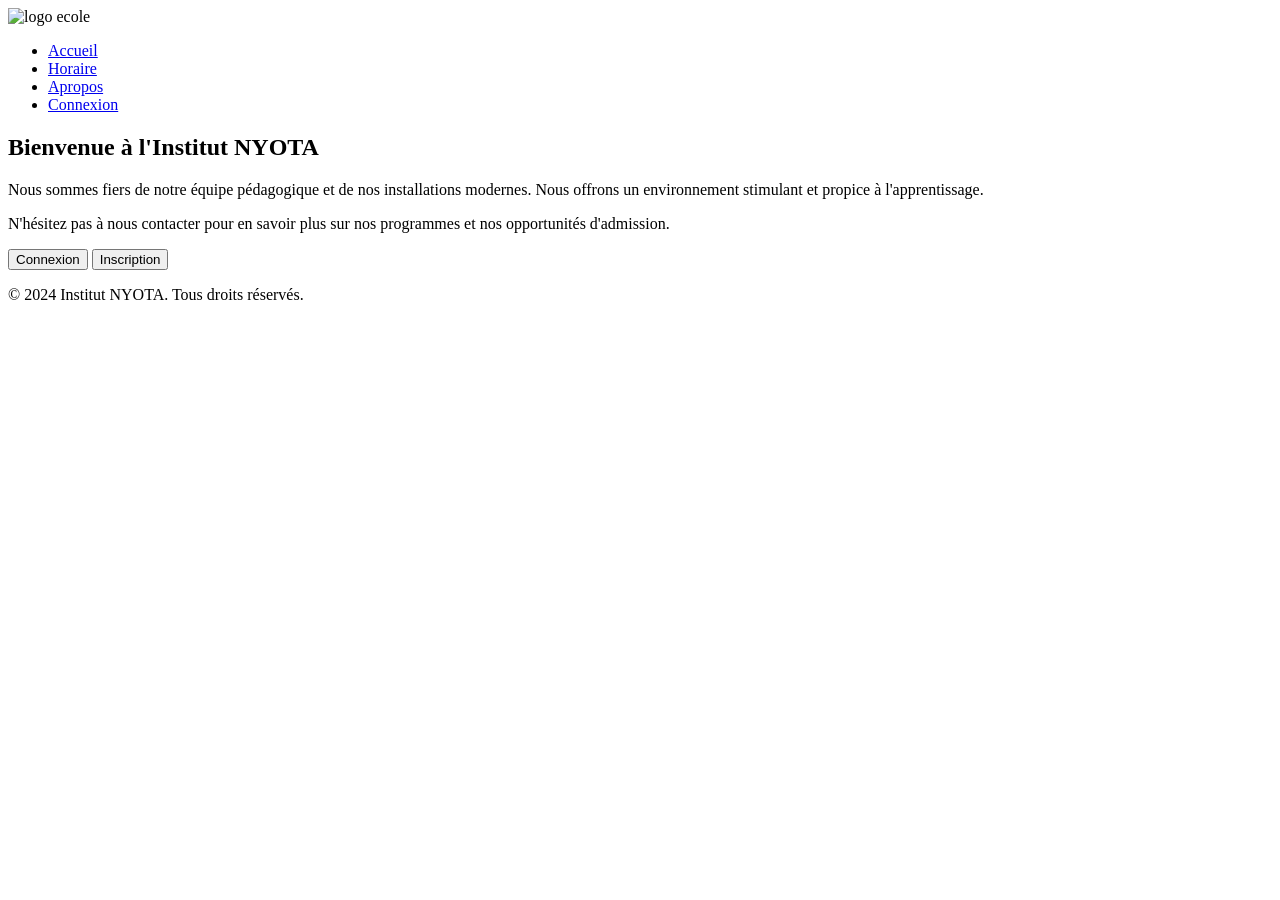
==== index.html @ 4aa46751 "j'ai renomer index et retravailler sur son contenu en suivant notre Design" ====
<!DOCTYPE html>
<html lang="fr">
<head>
    <meta charset="UTF-8">
    <meta name="viewport" content="width=device-width, initial-scale=1.0">
    <title>Institut NYOTA</title>
<link rel="stylesheet" href="#">
</head>
<header>
    <nav>
        <!-- logo ecole -->
        <img src="images/logo.png" alt="logo ecole">
        <!-- menu -->
        <ul>
            <li><a href="index.html">Accueil</a></li>
            <li><a href="#">Horaire</a></li>
            <li><a href="#">Apropos</a></li>
            <li><a href="connexion.html">Connexion</a></li>
        </ul>
    </nav>
</header>
<body>
    <main>
        <section>
            <h1>Bienvenue à l'Institut NYOTA</h1>
            <p>Nous sommes fiers de notre équipe pédagogique et de nos installations modernes. Nous offrons un environnement stimulant et propice à l'apprentissage.</p>
            <p>N'hésitez pas à nous contacter pour en savoir plus sur nos programmes et nos opportunités d'admission.</p>
            <button>Connexion</button>
            <button>Inscription</button>
        
        </section>

    </main>
    <footer>
        <p>© 2024 Institut NYOTA. Tous droits réservés.</p>
     </footer>
</body>


</html>
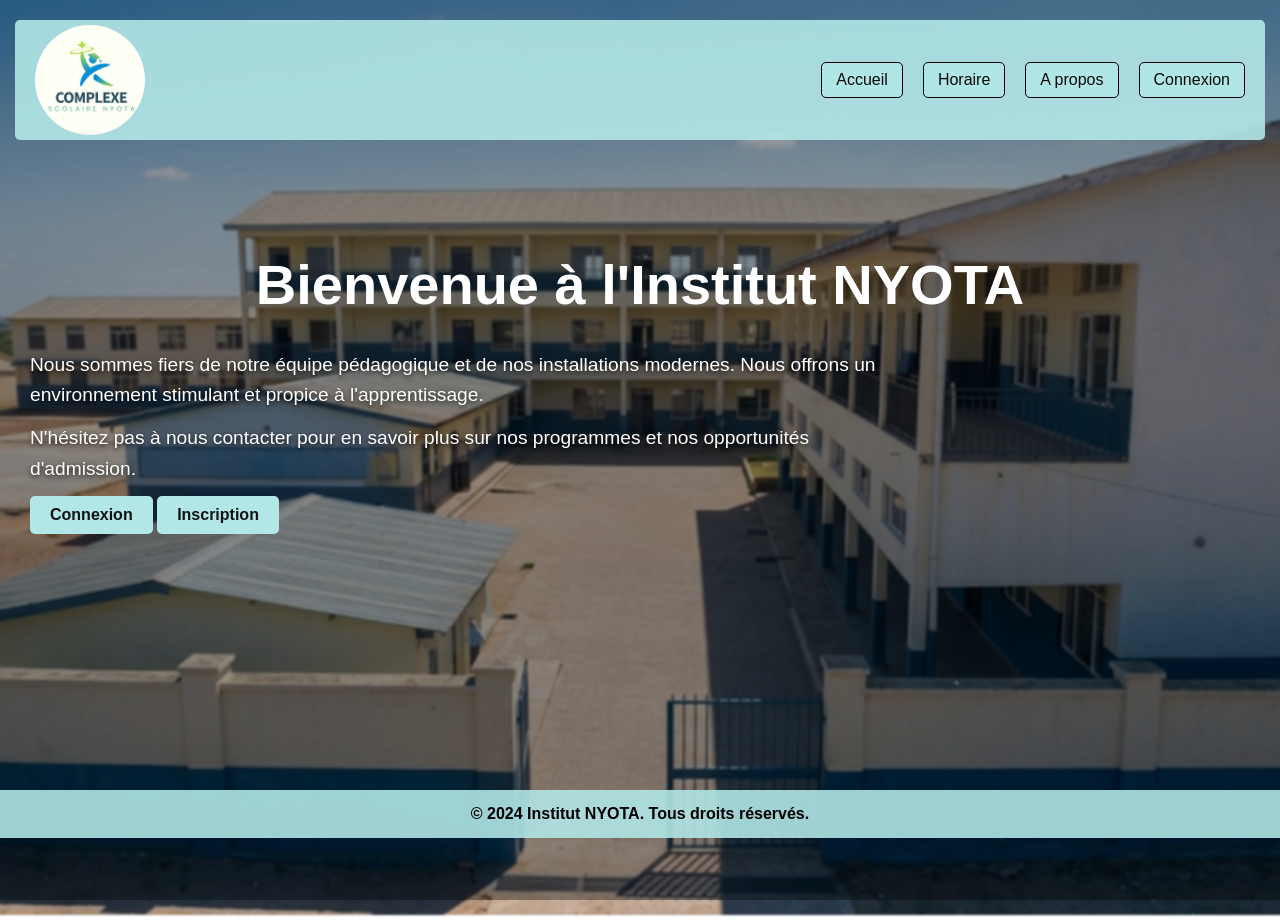
==== commit a23d0ad1: "Chers tous, j'ai apporté des modifications avec CSS. Chaque partie est expliquée en commentaire. Mer" ====
--- a/index.html
+++ b/index.html
@@ -4,37 +4,34 @@
     <meta charset="UTF-8">
     <meta name="viewport" content="width=device-width, initial-scale=1.0">
     <title>Institut NYOTA</title>
-<link rel="stylesheet" href="#">
+    <link rel="stylesheet" href="base css/base.css">
 </head>
 <header>
     <nav>
         <!-- logo ecole -->
-        <img src="images/logo.png" alt="logo ecole">
+        <img src="logo.png" alt="logo ecole">
         <!-- menu -->
         <ul>
             <li><a href="index.html">Accueil</a></li>
             <li><a href="#">Horaire</a></li>
-            <li><a href="#">Apropos</a></li>
-            <li><a href="connexion.html">Connexion</a></li>
+            <li><a href="#">A propos</a></li>
+            <li><a href="#">Connexion</a></li>
         </ul>
     </nav>
 </header>
 <body>
     <main>
-        <section>
+        <section class="hero">
             <h1>Bienvenue à l'Institut NYOTA</h1>
             <p>Nous sommes fiers de notre équipe pédagogique et de nos installations modernes. Nous offrons un environnement stimulant et propice à l'apprentissage.</p>
             <p>N'hésitez pas à nous contacter pour en savoir plus sur nos programmes et nos opportunités d'admission.</p>
             <button>Connexion</button>
             <button>Inscription</button>
-        
         </section>
-
     </main>
     <footer>
         <p>© 2024 Institut NYOTA. Tous droits réservés.</p>
-     </footer>
+    </footer>
 </body>
 
-
 </html>
--- a/base css/base.css
+++ b/base css/base.css
@@ -0,0 +1,189 @@
+/* Partie de Lévi Tshipamba */
+/* chaque étape estexpliquée. Pour ceux qui ne comprennent pas, le choach va expliquer au prochain rdv */
+
+* {
+    margin: 0;
+    padding: 0;
+    box-sizing: border-box;
+    font-family: Arial, sans-serif;
+}
+
+html {
+    min-height: 100%;
+}
+
+body {
+    min-height: 100vh;
+    position: relative;
+    overflow-x: hidden;
+    color: #ffffff;
+}
+
+/* Image floutée en arrière-plan */
+body::before {
+    content: "";
+    position: fixed;
+    inset: -15px;
+    background: url("../image.png") center / cover no-repeat;
+    filter: blur(1px);
+    z-index: -1;
+}
+
+/* J'ai flouté l'arrière plan sombre pour améliorer la lisibilité des textes*/
+body::after {
+    content: "";
+    position: fixed;
+    inset: 0;
+    background: rgba(0, 0, 0, 0.35);
+    z-index: -1;
+}
+
+/* En-tête */
+header nav {
+    display: flex;
+    justify-content: space-between;
+    align-items: center;
+    margin: 20px 15px;
+    padding: 5px 20px;
+    background-color: rgba(179, 231, 231, 0.9);
+    border-radius: 5px;
+}
+
+header nav img {
+    width: 110px;
+    height: 110px;
+    object-fit: cover;
+    border-radius: 50%;
+}
+
+nav ul {
+    display: flex;
+    gap: 20px;
+    list-style: none;
+}
+
+nav ul li a {
+    display: inline-block;
+    color: #090909;
+    text-decoration: none;
+    border: 1px solid #000;
+    border-radius: 5px;
+    padding: 8px 14px;
+    background-color: #b1e6e6;
+    transition: background-color 0.5s, color 0.5s, transform 0.3s;
+}
+
+nav ul li a:hover {
+    background-color: #090909;
+    color: #fff;
+    font-weight: bold;
+    transform: scale(1.05);
+}
+
+/* Section principale */
+.hero {
+    min-height: 70vh;
+    padding: 80px 30px;
+    line-height: 1.6;
+    position: relative;
+}
+
+.hero h1 {
+    text-align: center;
+    font-size: clamp(2rem, 6vw, 3.5rem);
+    margin-bottom: 20px;
+}
+
+.hero p {
+    max-width: 850px;
+    margin-bottom: 12px;
+    font-size: 1.2rem;
+    text-shadow: 0 2px 5px rgba(0, 0, 0, 0.8);
+}
+
+/* Boutons */
+.hero button {
+    display: inline-flex;
+    justify-content: center;
+    align-items: center;
+    padding: 10px 20px;
+    margin: 15px 5px 0 0;
+    font-size: 1rem;
+    font-weight: bold;
+    color: #121212;
+    background-color: #b3e7e7;
+    border: none;
+    border-radius: 5px;
+    cursor: pointer;
+    gap: 15px;
+    transition: background-color 0.5s, color 0.5s, transform 0.3s;
+}
+
+/* .herobutton {
+    display: flex;
+    justify-content: center;
+    align-items: center;
+    gap: 15px;
+    width: 100%;
+    margin-top: 20px;
+} */
+
+
+/* .hero .btn1 {
+    background-color: #101212;
+    display:flex;
+    justify-content: center;
+    align-items: center;
+    gap: 15px;
+}
+
+.hero .btn2 {
+    display:flex;
+    justify-content: center;
+    align-items: center;
+    gap: 15px;
+    background-color: #1f2121;
+} */
+
+.hero button {
+    margin: 0;
+}
+
+.hero button:hover {
+    background-color: #7ac5c5;
+    border: 1px solid #000;
+    transform: scale(1.05);
+    color: #fff;
+    font-size: 1.1rem;
+    border: 1px solid #000000;
+}
+
+/* Le footer, le bas de la page */
+footer {
+    position: relative;
+    width: 100%;
+    background-color: rgba(177, 230, 230, 0.9);
+    color: #000;
+    text-align: center;
+    padding: 15px;
+    font-weight: bold;
+}
+
+/* Le responsive pour l'adaptation aux petits écrans */
+@media (max-width: 700px) {
+    header nav {
+        flex-direction: column;
+        gap: 20px;
+    }
+
+    nav ul {
+        flex-wrap: wrap;
+        justify-content: center;
+    }
+
+    .hero {
+        padding: 50px 20px;
+    }
+}
+
+/* Fin de la partie de Lévi Tshipamba */
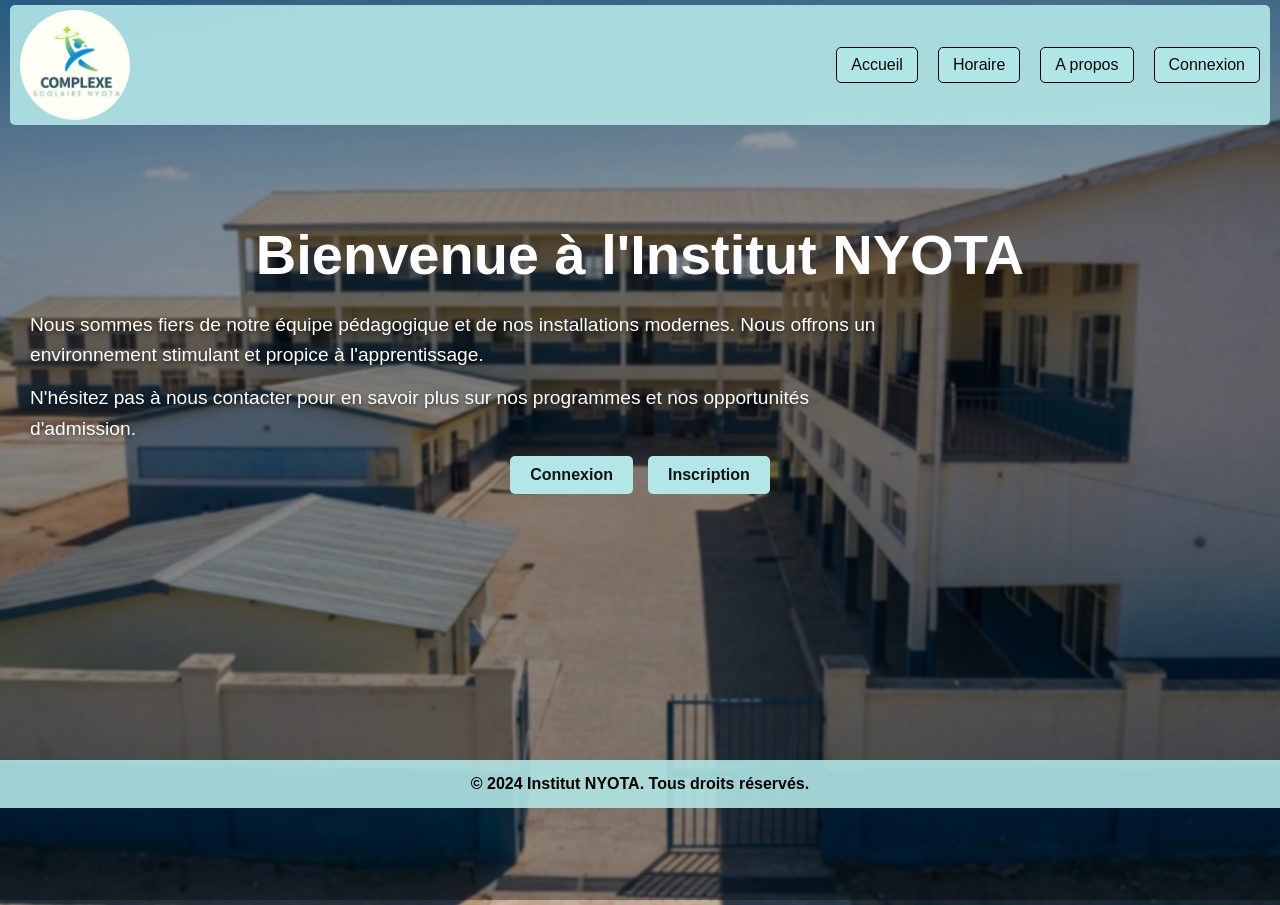
==== commit d78fe548: "J'ai centralisé les boutons" ====
--- a/index.html
+++ b/index.html
@@ -25,8 +25,10 @@
             <h1>Bienvenue à l'Institut NYOTA</h1>
             <p>Nous sommes fiers de notre équipe pédagogique et de nos installations modernes. Nous offrons un environnement stimulant et propice à l'apprentissage.</p>
             <p>N'hésitez pas à nous contacter pour en savoir plus sur nos programmes et nos opportunités d'admission.</p>
-            <button>Connexion</button>
-            <button>Inscription</button>
+            <div class="container">
+                <button>Connexion</button>
+                <button>Inscription</button>
+            </div>
         </section>
     </main>
     <footer>
--- a/base css/base.css
+++ b/base css/base.css
@@ -8,9 +8,9 @@
     font-family: Arial, sans-serif;
 }
 
-html {
+/* html {
     min-height: 100%;
-}
+} */
 
 body {
     min-height: 100vh;
@@ -43,8 +43,8 @@
     display: flex;
     justify-content: space-between;
     align-items: center;
-    margin: 20px 15px;
-    padding: 5px 20px;
+    margin: 5px 10px;
+    padding: 5px 10px;
     background-color: rgba(179, 231, 231, 0.9);
     border-radius: 5px;
 }
@@ -91,23 +91,33 @@
 .hero h1 {
     text-align: center;
     font-size: clamp(2rem, 6vw, 3.5rem);
-    margin-bottom: 20px;
+    margin-bottom: 10px;
+    font-weight: bold;
 }
 
 .hero p {
     max-width: 850px;
     margin-bottom: 12px;
     font-size: 1.2rem;
-    text-shadow: 0 2px 5px rgba(0, 0, 0, 0.8);
+    text-shadow: 0 2px 5px rgba(0, 0, 0, 0.614);
 }
 
 /* Boutons */
-.hero button {
+.container {
+    display: flex;
+    justify-content: center;
+    align-items: center;
+    gap: 15px;
+    margin-top: 20px;
+    margin: 0;
+}
+
+.hero .container button {
     display: inline-flex;
     justify-content: center;
     align-items: center;
     padding: 10px 20px;
-    margin: 15px 5px 0 0;
+    margin: 5px 5px 0 0;
     font-size: 1rem;
     font-weight: bold;
     color: #121212;
@@ -145,11 +155,11 @@
     background-color: #1f2121;
 } */
 
-.hero button {
+.hero .container button {
     margin: 0;
 }
 
-.hero button:hover {
+.hero .container button:hover {
     background-color: #7ac5c5;
     border: 1px solid #000;
     transform: scale(1.05);
@@ -170,7 +180,7 @@
 }
 
 /* Le responsive pour l'adaptation aux petits écrans */
-@media (max-width: 700px) {
+@media (max-width: 650px) {
     header nav {
         flex-direction: column;
         gap: 20px;
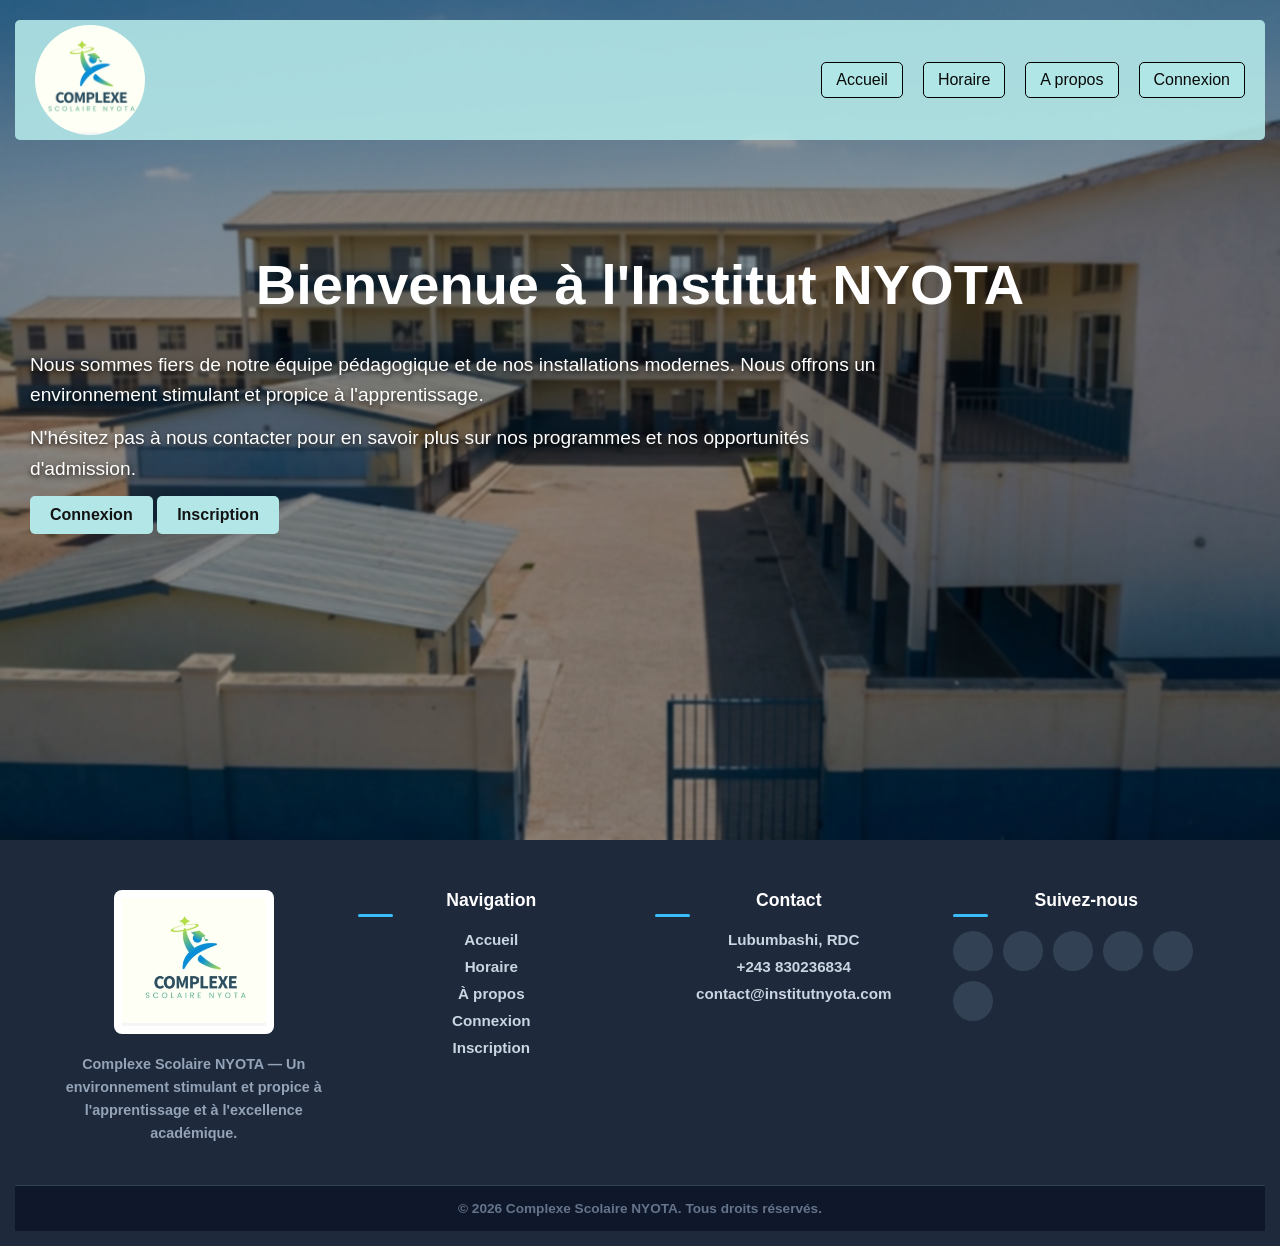
==== commit 21a94872: "bonsoir chers collegues  j ai apporter un changement au niveau de footer pour donner un bon aspect d" ====
--- a/index.html
+++ b/index.html
@@ -5,7 +5,7 @@
     <meta name="viewport" content="width=device-width, initial-scale=1.0">
     <title>Institut NYOTA</title>
     <link rel="stylesheet" href="base css/base.css">
-</head>
+  </head>
 <header>
     <nav>
         <!-- logo ecole -->
@@ -25,15 +25,77 @@
             <h1>Bienvenue à l'Institut NYOTA</h1>
             <p>Nous sommes fiers de notre équipe pédagogique et de nos installations modernes. Nous offrons un environnement stimulant et propice à l'apprentissage.</p>
             <p>N'hésitez pas à nous contacter pour en savoir plus sur nos programmes et nos opportunités d'admission.</p>
-            <div class="container">
-                <button>Connexion</button>
-                <button>Inscription</button>
-            </div>
+            <button>Connexion</button>
+            <button>Inscription</button>
         </section>
     </main>
-    <footer>
-        <p>© 2024 Institut NYOTA. Tous droits réservés.</p>
-    </footer>
+ <footer class="site-footer">
+  <div class="footer-container">
+    
+    <!-- 1. Emplacement Logo & Présentation -->
+    <div class="footer-col footer-brand">
+      <div class="footer-logo">
+        <img src="logo.png" alt="Logo Complexe Scolaire NYOTA">
+      </div>
+      <p class="footer-desc">
+        Complexe Scolaire NYOTA — Un environnement stimulant et propice à l'apprentissage et à l'excellence académique.
+      </p>
+    </div>
+
+    <!-- Navigation rapide -->
+    <div class="footer-col">
+      <h4 class="footer-title">Navigation</h4>
+      <ul class="footer-links">
+        <li><a href="#">Accueil</a></li>
+        <li><a href="#">Horaire</a></li>
+        <li><a href="#">À propos</a></li>
+        <li><a href="#">Connexion</a></li>
+        <li><a href="#">Inscription</a></li>
+      </ul>
+    </div>
+
+    <!-- Coordonnées -->
+    <div class="footer-col">
+      <h4 class="footer-title">Contact</h4>
+      <ul class="footer-contact">
+        <li><i class="fa-solid fa-location-dot"></i> Lubumbashi, RDC</li>
+        <li><i class="fa-solid fa-phone"></i> +243 830236834</li>
+        <li><i class="fa-solid fa-envelope"></i> contact@institutnyota.com</li>
+      </ul>
+    </div>
+
+    <!-- 2. Emplacement Réseaux Sociaux -->
+    <div class="footer-col">
+      <h4 class="footer-title">Suivez-nous</h4>
+      <div class="social-links">
+        <a href="https://facebook.com" target="_blank" aria-label="Facebook" class="social-icon facebook">
+          <i class="fa-brands fa-facebook-f"></i>
+        </a>
+        <a href="https://wa.me/243000000000" target="_blank" aria-label="WhatsApp" class="social-icon whatsapp">
+          <i class="fa-brands fa-whatsapp"></i>
+        </a>
+        <a href="https://instagram.com" target="_blank" aria-label="Instagram" class="social-icon instagram">
+          <i class="fa-brands fa-instagram"></i>
+        </a>
+        <a href="https://x.com" target="_blank" aria-label="X" class="social-icon x-twitter">
+          <i class="fa-brands fa-x-twitter"></i>
+        </a>
+        <a href="https://tiktok.com" target="_blank" aria-label="TikTok" class="social-icon tiktok">
+          <i class="fa-brands fa-tiktok"></i>
+        </a>
+        <a href="https://youtube.com" target="_blank" aria-label="YouTube" class="social-icon youtube">
+          <i class="fa-brands fa-youtube"></i>
+        </a>
+      </div>
+    </div>
+
+  </div>
+
+  <!-- Mentions légales & Copyright -->
+  <div class="footer-bottom">
+    <p>&copy; 2026 Complexe Scolaire NYOTA. Tous droits réservés.</p>
+  </div>
+</footer>
 </body>
 
 </html>
--- a/base css/base.css
+++ b/base css/base.css
@@ -8,9 +8,9 @@
     font-family: Arial, sans-serif;
 }
 
-/* html {
+html {
     min-height: 100%;
-} */
+}
 
 body {
     min-height: 100vh;
@@ -43,8 +43,8 @@
     display: flex;
     justify-content: space-between;
     align-items: center;
-    margin: 5px 10px;
-    padding: 5px 10px;
+    margin: 20px 15px;
+    padding: 5px 20px;
     background-color: rgba(179, 231, 231, 0.9);
     border-radius: 5px;
 }
@@ -91,33 +91,23 @@
 .hero h1 {
     text-align: center;
     font-size: clamp(2rem, 6vw, 3.5rem);
-    margin-bottom: 10px;
-    font-weight: bold;
+    margin-bottom: 20px;
 }
 
 .hero p {
     max-width: 850px;
     margin-bottom: 12px;
     font-size: 1.2rem;
-    text-shadow: 0 2px 5px rgba(0, 0, 0, 0.614);
+    text-shadow: 0 2px 5px rgba(0, 0, 0, 0.8);
 }
 
 /* Boutons */
-.container {
-    display: flex;
-    justify-content: center;
-    align-items: center;
-    gap: 15px;
-    margin-top: 20px;
-    margin: 0;
-}
-
-.hero .container button {
+.hero button {
     display: inline-flex;
     justify-content: center;
     align-items: center;
     padding: 10px 20px;
-    margin: 5px 5px 0 0;
+    margin: 15px 5px 0 0;
     font-size: 1rem;
     font-weight: bold;
     color: #121212;
@@ -155,11 +145,11 @@
     background-color: #1f2121;
 } */
 
-.hero .container button {
+.hero button {
     margin: 0;
 }
 
-.hero .container button:hover {
+.hero button:hover {
     background-color: #7ac5c5;
     border: 1px solid #000;
     transform: scale(1.05);
@@ -180,7 +170,7 @@
 }
 
 /* Le responsive pour l'adaptation aux petits écrans */
-@media (max-width: 650px) {
+@media (max-width: 700px) {
     header nav {
         flex-direction: column;
         gap: 20px;
@@ -195,5 +185,131 @@
         padding: 50px 20px;
     }
 }
-
-/* Fin de la partie de Lévi Tshipamba */+/* --- FOOTER STYLES --- */
+.site-footer {
+  background-color: #1e293b; /* Bleu foncé élégant matching avec le header */
+  color: #f1f5f9;
+  font-family: Arial, sans-serif;
+  padding-top: 50px;
+  margin-top: 50px;
+}
+
+.footer-container {
+  max-width: 1200px;
+  margin: 0 auto;
+  padding: 0 20px 40px 20px;
+  display: grid;
+  grid-template-columns: repeat(auto-fit, minmax(220px, 1fr));
+  gap: 30px;
+}
+
+/* 1. Style Logo */
+.footer-logo img {
+  max-width: 160px;
+  height: auto;
+  background-color: #ffffff;
+  padding: 8px;
+  border-radius: 8px;
+  margin-bottom: 15px;
+}
+
+.footer-desc {
+  font-size: 0.9rem;
+  color: #94a3b8;
+  line-height: 1.6;
+}
+
+/* Titres des colonnes */
+.footer-title {
+  color: #ffffff;
+  font-size: 1.1rem;
+  margin-bottom: 20px;
+  position: relative;
+}
+
+.footer-title::after {
+  content: '';
+  position: absolute;
+  left: 0;
+  bottom: -6px;
+  width: 35px;
+  height: 3px;
+  background-color: #38bdf8; /* Accent bleu clair */
+  border-radius: 2px;
+}
+
+/* Listes de liens & Contact */
+.footer-links,
+.footer-contact {
+  list-style: none;
+  padding: 0;
+  margin: 0;
+}
+
+.footer-links li,
+.footer-contact li {
+  margin-bottom: 10px;
+  font-size: 0.95rem;
+  color: #cbd5e1;
+}
+
+.footer-links a {
+  color: #cbd5e1;
+  text-decoration: none;
+  transition: color 0.3s ease, transform 0.2s ease;
+  display: inline-block;
+}
+
+.footer-links a:hover {
+  color: #38bdf8;
+  transform: translateX(5px);
+}
+
+.footer-contact i {
+  margin-right: 10px;
+  color: #38bdf8;
+}
+
+/* 2. Style des Réseaux Sociaux */
+.social-links {
+  display: flex;
+  flex-wrap: wrap;
+  gap: 10px;
+}
+
+.social-icon {
+  width: 40px;
+  height: 40px;
+  background-color: #334155;
+  color: #ffffff;
+  border-radius: 50%;
+  display: flex;
+  align-items: center;
+  justify-content: center;
+  text-decoration: none;
+  font-size: 1.1rem;
+  transition: all 0.3s ease;
+}
+
+/* Couleurs au survol pour chaque réseau */
+.social-icon:hover {
+  transform: translateY(-4px);
+  color: #ffffff;
+}
+
+.social-icon.facebook:hover { background-color: #1877f2; }
+.social-icon.whatsapp:hover { background-color: #25d366; }
+.social-icon.instagram:hover { background-color: #e4405f; }
+.social-icon.x-twitter:hover { background-color: #000000; }
+.social-icon.tiktok:hover { background-color: #000000; }
+.social-icon.youtube:hover { background-color: #ff0000; }
+
+/* Bas de page */
+.footer-bottom {
+  background-color: #0f172a;
+  text-align: center;
+  padding: 15px 20px;
+  font-size: 0.85rem;
+  color: #64748b;
+  border-top: 1px solid #334155;
+}
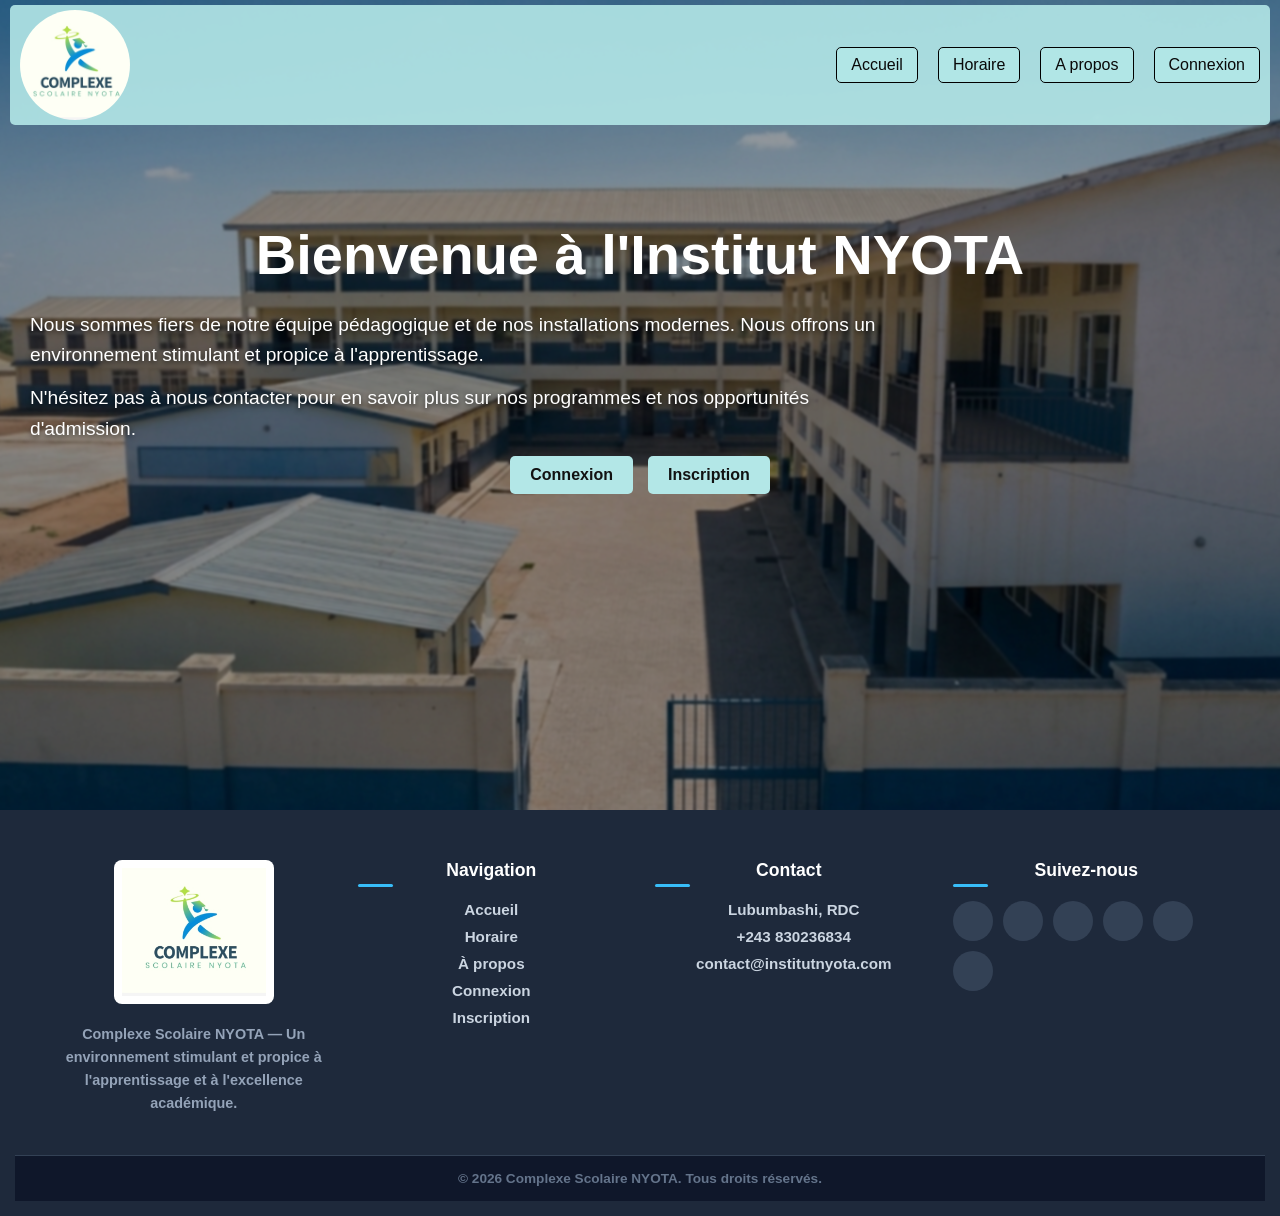
==== commit ea35f5ed: "Merge branch 'main' of https://github.com/nondosaidi-blip/code_html_css" ====
--- a/index.html
+++ b/index.html
@@ -25,8 +25,10 @@
             <h1>Bienvenue à l'Institut NYOTA</h1>
             <p>Nous sommes fiers de notre équipe pédagogique et de nos installations modernes. Nous offrons un environnement stimulant et propice à l'apprentissage.</p>
             <p>N'hésitez pas à nous contacter pour en savoir plus sur nos programmes et nos opportunités d'admission.</p>
-            <button>Connexion</button>
-            <button>Inscription</button>
+            <div class="container">
+                <button>Connexion</button>
+                <button>Inscription</button>
+            </div>
         </section>
     </main>
  <footer class="site-footer">
--- a/base css/base.css
+++ b/base css/base.css
@@ -8,16 +8,16 @@
     font-family: Arial, sans-serif;
 }
 
-html {
+/* html {
     min-height: 100%;
-}
-
-body {
-    min-height: 100vh;
+} */
+
+body{
+    height: 100vh;
     position: relative;
     overflow-x: hidden;
     color: #ffffff;
-}
+    display:flow-root;}
 
 /* Image floutée en arrière-plan */
 body::before {
@@ -39,12 +39,18 @@
 }
 
 /* En-tête */
+/* header {
+    width: 100%;
+    z-index: 1;
+    position: fixed;
+} */
+
 header nav {
     display: flex;
     justify-content: space-between;
     align-items: center;
-    margin: 20px 15px;
-    padding: 5px 20px;
+    margin: 5px 10px;
+    padding: 5px 10px;
     background-color: rgba(179, 231, 231, 0.9);
     border-radius: 5px;
 }
@@ -91,23 +97,33 @@
 .hero h1 {
     text-align: center;
     font-size: clamp(2rem, 6vw, 3.5rem);
-    margin-bottom: 20px;
+    margin-bottom: 10px;
+    font-weight: bold;
 }
 
 .hero p {
     max-width: 850px;
     margin-bottom: 12px;
     font-size: 1.2rem;
-    text-shadow: 0 2px 5px rgba(0, 0, 0, 0.8);
+    text-shadow: 0 2px 5px rgba(0, 0, 0, 0.614);
 }
 
 /* Boutons */
-.hero button {
+.container {
+    display: flex;
+    justify-content: center;
+    align-items: center;
+    gap: 15px;
+    margin-top: 20px;
+    margin: 0;
+}
+
+.hero .container button {
     display: inline-flex;
     justify-content: center;
     align-items: center;
     padding: 10px 20px;
-    margin: 15px 5px 0 0;
+    margin: 5px 5px 0 0;
     font-size: 1rem;
     font-weight: bold;
     color: #121212;
@@ -145,11 +161,11 @@
     background-color: #1f2121;
 } */
 
-.hero button {
+.hero .container button {
     margin: 0;
 }
 
-.hero button:hover {
+.hero .container button:hover {
     background-color: #7ac5c5;
     border: 1px solid #000;
     transform: scale(1.05);
@@ -170,7 +186,7 @@
 }
 
 /* Le responsive pour l'adaptation aux petits écrans */
-@media (max-width: 700px) {
+@media (max-width: 650px) {
     header nav {
         flex-direction: column;
         gap: 20px;
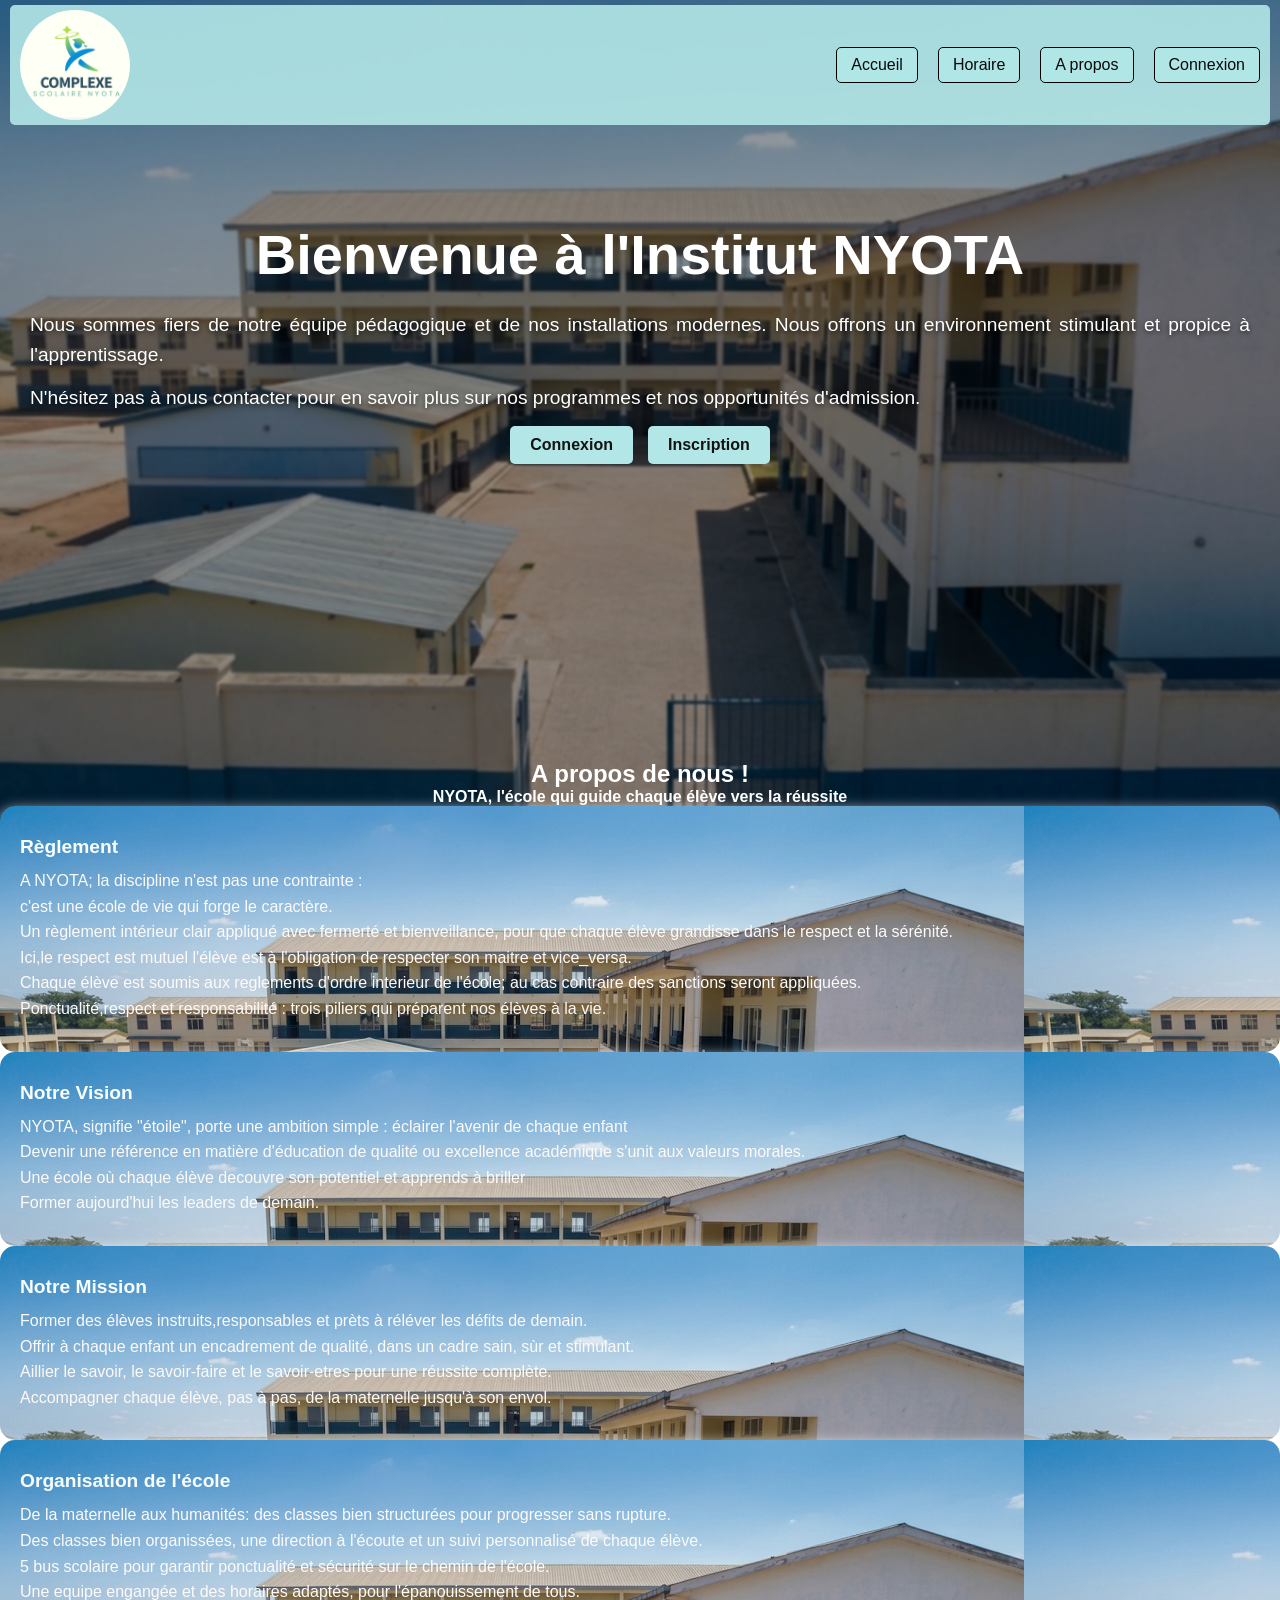
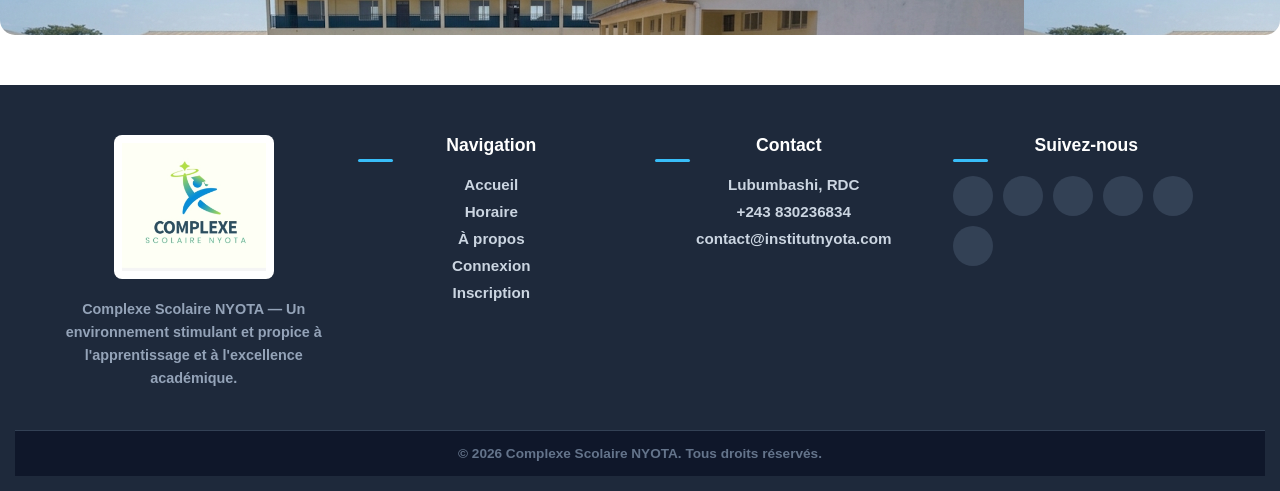
==== commit a3d08384: "J'ai  ajouté la partie à propos" ====
--- a/index.html
+++ b/index.html
@@ -30,6 +30,41 @@
                 <button>Inscription</button>
             </div>
         </section>
+        <section class="àpropos">
+    <h1>A propos de nous !</h1>
+    <p> <strong>NYOTA, l'école qui guide chaque élève vers la réussite</strong></p>
+        <div class="carte">
+        <h2>Règlement</h2>
+        <p>A NYOTA; la discipline n'est pas une contrainte :</p>
+        <p>c'est une école de vie qui forge le caractère.</p>
+        <p>Un règlement intérieur clair appliqué avec fermerté et bienveillance, pour que chaque élève grandisse dans le respect et la sérénité.</p>
+        <P>Ici,le respect est mutuel l'élève est à l'obligation de respecter son maitre et vice_versa.</P>
+        <p>Chaque élève est soumis aux reglements d'ordre interieur de l'école; au cas contraire des sanctions seront appliquées.</P>
+        <p>Ponctualité,respect et responsabilité : trois piliers qui préparent nos élèves à la vie.</p>
+        <p> </p>
+            </div>
+            <div class="carte">
+                <h2>Notre Vision</h2>
+                <p>NYOTA, signifie "étoile", porte une ambition simple : éclairer l'avenir de chaque enfant</p>
+                <p>Devenir une référence en matière d'éducation de qualité ou excellence académique s'unit aux valeurs morales.</p>
+                <p>Une école où chaque élève decouvre son potentiel et apprends à briller</p>
+                <p>Former aujourd'hui les leaders de demain.</p>
+            </div>
+            <div class="carte">
+                <h2>Notre Mission</h2>
+                <p>Former des élèves instruits,responsables et prèts à réléver les défits de demain.</p>
+                <P>Offrir à chaque enfant un encadrement de qualité, dans un cadre sain, sùr et stimulant.</P>
+                <P>Aillier le savoir, le savoir-faire et le savoir-etres pour une réussite complète.</P>
+                <P>Accompagner chaque élève, pas à pas, de la maternelle jusqu'à son envol.</P>
+            </div>
+            <div class="carte">
+                <h2>Organisation de l'école</h2>
+                <p>De la maternelle aux humanités: des classes bien structurées pour progresser sans rupture.</p>
+                <p>Des classes bien organissées, une direction à l'écoute et un suivi personnalisé de chaque élève.</p>
+                <P>5 bus scolaire pour garantir ponctualité et sécurité sur le chemin de l'école.</P>
+                <P>Une equipe engangée et des horaires adaptés, pour l'épanouissement de tous.</P>
+            </div>
+    </section>
     </main>
  <footer class="site-footer">
   <div class="footer-container">
--- a/base css/base.css
+++ b/base css/base.css
@@ -102,7 +102,9 @@
 }
 
 .hero p {
-    max-width: 850px;
+    text-align: justify;
+    justify-content: center;
+    width: 100%;
     margin-bottom: 12px;
     font-size: 1.2rem;
     text-shadow: 0 2px 5px rgba(0, 0, 0, 0.614);
@@ -173,7 +175,59 @@
     font-size: 1.1rem;
     border: 1px solid #000000;
 }
-
+.section,h1{
+    text-align: center;
+}
+.section,h1,p{
+    text-align: center;
+}
+.banniere h1{
+    background: url(../image.png);
+    font-size: 2rem;
+    margin-bottom: 25px;letter-spacing: 1px;
+}
+.carte{
+    background: url(../image.png);
+    padding: 30px 20px;
+    border-radius: 15px;
+    box-shadow: 0 5px 15px;
+    transition: transform 0.3s;
+}
+.carte{
+    background: url(../image.png);
+    padding: 30px 20px;
+    border-radius: 15px;
+    box-shadow: 0 5px 15px;
+    transition: transform 0.3s;
+}
+.carte:hover{
+    color: rgb(238, 245, 245);
+}
+.carte h2{
+    color: rgb(249, 253, 253);
+    font-size: 1.2rem;
+    margin-bottom: 10px;
+}
+.carte p{
+    text-align: left;
+    color: rgb(253, 250, 250);
+    line-height: 1.6;
+}
+@media(max-width: 700px){
+.cartes{
+    display: grid;
+    grid-template-columns: repeat(2, 1fr);
+    gap: 25px;
+    max-width: 1100px;
+    margin: 0 auto;
+    padding: 40px 20px;
+}
+    grid-template-columns: 1fr;
+}}
+.footer{
+    background: white;
+    text-align: center;
+}
 /* Le footer, le bas de la page */
 footer {
     position: relative;
@@ -200,60 +254,63 @@
     .hero {
         padding: 50px 20px;
     }
+
+/* Partie Lévi Tshipamba */
+
+
 }
 /* --- FOOTER STYLES --- */
 .site-footer {
   background-color: #1e293b; /* Bleu foncé élégant matching avec le header */
-  color: #f1f5f9;
-  font-family: Arial, sans-serif;
-  padding-top: 50px;
-  margin-top: 50px;
+    color: #f1f5f9;
+    font-family: Arial, sans-serif;
+    padding-top: 50px;
+    margin-top: 50px;
 }
 
 .footer-container {
-  max-width: 1200px;
-  margin: 0 auto;
-  padding: 0 20px 40px 20px;
-  display: grid;
-  grid-template-columns: repeat(auto-fit, minmax(220px, 1fr));
-  gap: 30px;
+    max-width: 1200px;
+    margin: 0 auto;
+    padding: 0 20px 40px 20px;
+    display: grid;
+    grid-template-columns: repeat(auto-fit, minmax(220px, 1fr));
+    gap: 30px;
 }
 
 /* 1. Style Logo */
 .footer-logo img {
-  max-width: 160px;
-  height: auto;
-  background-color: #ffffff;
-  padding: 8px;
-  border-radius: 8px;
-  margin-bottom: 15px;
+    max-width: 160px;
+    height: auto;
+    background-color: #ffffff;
+    padding: 8px;
+    border-radius: 8px;
+    margin-bottom: 15px;
 }
 
 .footer-desc {
-  font-size: 0.9rem;
-  color: #94a3b8;
-  line-height: 1.6;
+    font-size: 0.9rem;
+    color: #94a3b8;
+    line-height: 1.6;
 }
 
 /* Titres des colonnes */
 .footer-title {
-  color: #ffffff;
-  font-size: 1.1rem;
-  margin-bottom: 20px;
-  position: relative;
+    color: #ffffff;
+    font-size: 1.1rem;
+    margin-bottom: 20px;
+    position: relative;
 }
 
 .footer-title::after {
-  content: '';
-  position: absolute;
-  left: 0;
-  bottom: -6px;
-  width: 35px;
-  height: 3px;
-  background-color: #38bdf8; /* Accent bleu clair */
-  border-radius: 2px;
-}
-
+    content: '';
+    position: absolute;
+    left: 0;
+    bottom: -6px;
+    width: 35px;
+    height: 3px;
+    background-color: #38bdf8; /* Accent bleu clair */
+    border-radius: 2px;
+}   
 /* Listes de liens & Contact */
 .footer-links,
 .footer-contact {
